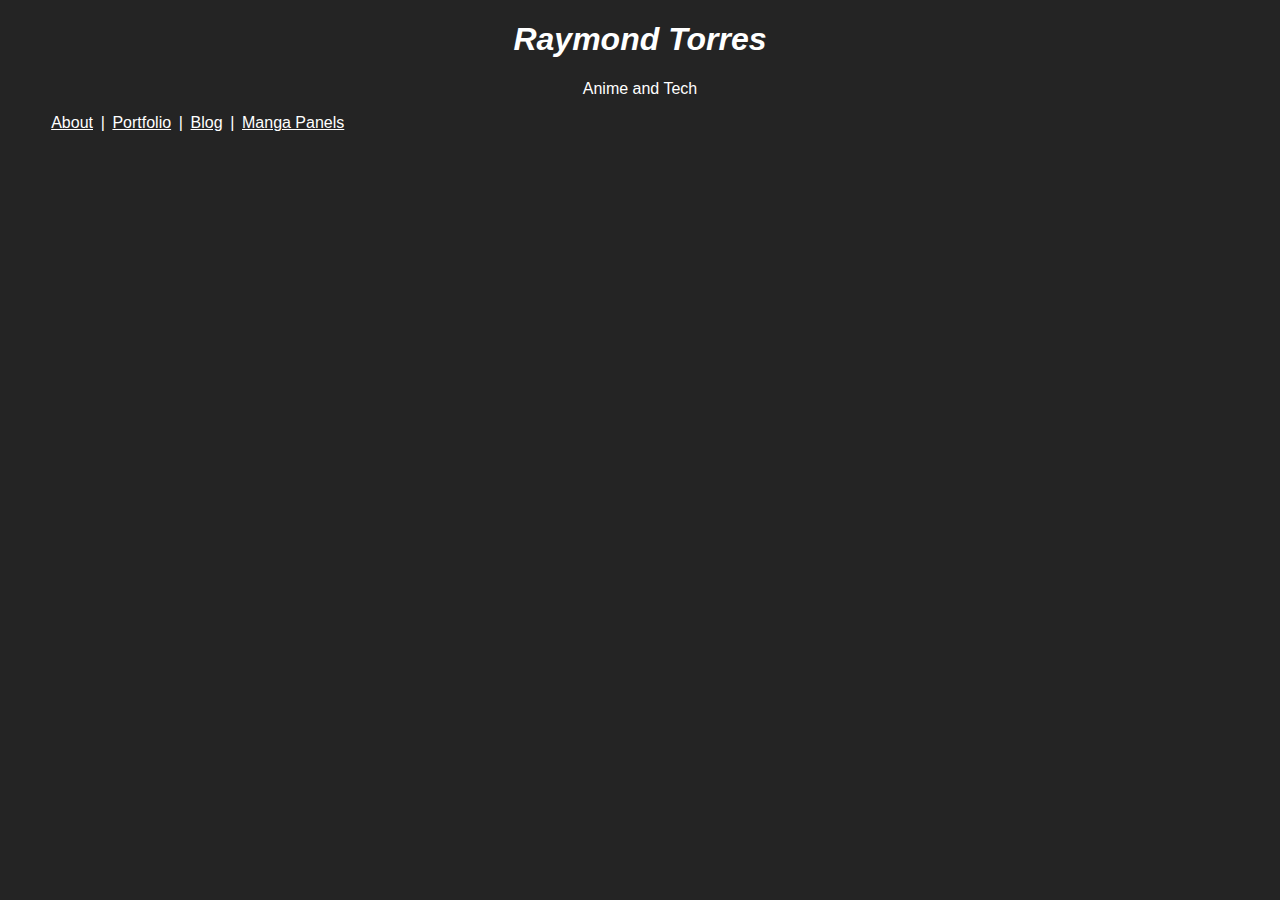
==== index.html @ 91c77899 "Made changes to the way tabs link to each other." ====
<!DOCTYPE html>
<html lang="en">
    <head>
        <meta charset="utf-8">
        <title>Anime Blog</title>
        <link rel="stylesheet" href="styles.css">
    </head>
    <body class="index-home-page">
        <h1 class="home-header"> <em>Raymond Torres</em></h1>
        <p class="index-first-p">Anime and Tech</p>
        
        <ul>
            
            <a class="about-home-link" href="index.html">About</a> |
            <a class="portfolio-home-link" href="tabs/portfolio.html">Portfolio</a> |
            <a class="blog-home-link" href="tabs/blog.html">Blog</a> |
            <a class="manga-panels-link" href="tabs/manga-panels.html">Manga Panels</a>
            
        </ul>
        
    </body>
</html>
---- styles.css ----
.index-home-page, .port-page, .blog-page, .manga-page, .dbz-page, .jjk-page, .aot-page{
    background-color: #242424;
    color: white;
    font-family: 'Gill Sans', 'Gill Sans MT', Calibri, 'Trebuchet MS', sans-serif;
}
.index-first-p{
    text-align: center;
}
.home-header, .dbz-header, .aot-header, .jjk-header {
    text-align: center;
}
.manga-page-list{
    color: white;
}
.manga-panels-link, .blog-home-link, .portfolio-home-link, .about-home-link{
    color: white;
    padding: .2em;
}
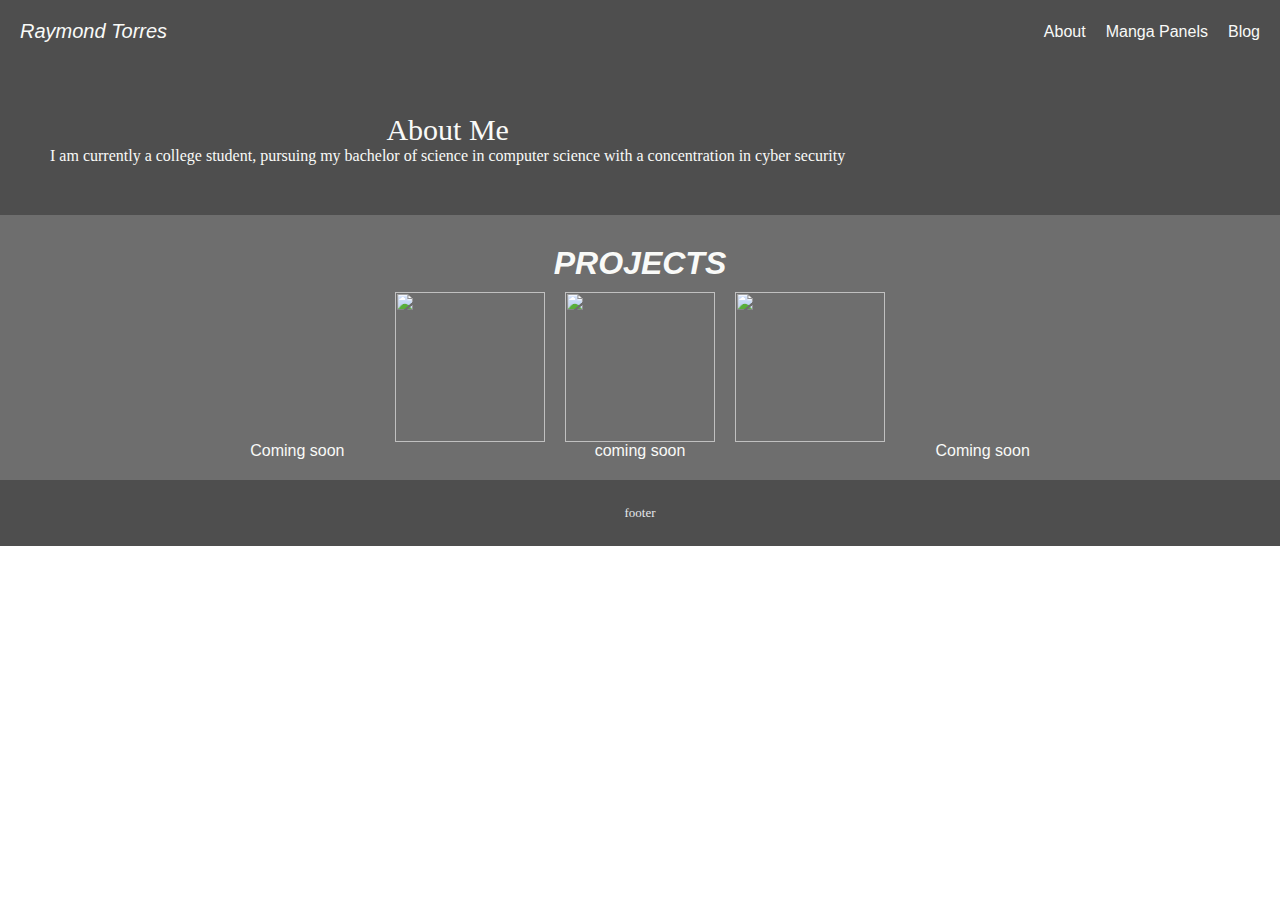
==== commit 97e30b88: "Made big changes to personal websites CSS." ====
--- a/index.html
+++ b/index.html
@@ -1,22 +1,45 @@
 <!DOCTYPE html>
 <html lang="en">
-    <head>
-        <meta charset="utf-8">
-        <title>Anime Blog</title>
-        <link rel="stylesheet" href="styles.css">
-    </head>
-    <body class="index-home-page">
-        <h1 class="home-header"> <em>Raymond Torres</em></h1>
-        <p class="index-first-p">Anime and Tech</p>
-        
-        <ul>
-            
-            <a class="about-home-link" href="index.html">About</a> |
-            <a class="portfolio-home-link" href="tabs/portfolio.html">Portfolio</a> |
-            <a class="blog-home-link" href="tabs/blog.html">Blog</a> |
-            <a class="manga-panels-link" href="tabs/manga-panels.html">Manga Panels</a>
-            
-        </ul>
-        
-    </body>
-</html>+  <head>
+    <meta charset="utf-8" />
+    <title>Personal Blog</title>
+    <link rel="stylesheet" href="styles.css" />
+  </head>
+  <body>
+    <div class="one">
+      <div class="top-header">
+        <div class="logo"><em>Raymond Torres</em></div>
+        <div class="head-li">
+          <a href="index.html">About</a>
+          <a href="tabs/manga-panels.html">Manga Panels</a>
+          <a href="tabs/blog.html">Blog</a>
+        </div>
+      </div>
+      <div class="below-head-container">
+        <div class="below-head">
+          <div class="below-header">About Me</div>
+          <div class="about-desc">I am currently a college student, pursuing my bachelor of science in
+            computer science with a concentration in cyber security</div>
+        </div>
+        </div>
+      </div>
+    </div>
+    <div class="two">
+      <h1 class="info-head">PROJECTS</h1>
+      <div class="manga-img-container">
+        <img class="manga-img" src="" height="150" width="150" /> 
+        <img class="manga-img" src="" height="150" width="150" /> 
+        <img class="manga-img" src="" height="150" width="150" />
+      </div>
+      <div class="img-desc">
+        <p>Coming soon</p>
+        <p>coming soon</p>
+        <p>Coming soon</p>
+      </div> 
+    </div>
+    
+    <div class="footer">
+      <footer>footer</footer>
+    </div>
+  </body>
+</html>
--- a/styles.css
+++ b/styles.css
@@ -1,18 +1,94 @@
-.index-home-page, .port-page, .blog-page, .manga-page, .dbz-page, .jjk-page, .aot-page{
-    background-color: #242424;
-    color: white;
-    font-family: 'Gill Sans', 'Gill Sans MT', Calibri, 'Trebuchet MS', sans-serif;
+*{
+    padding: 0;
+    margin: 0;
 }
-.index-first-p{
+.one{
+    background-color: #4e4e4e;
+    display: flex;
+    flex-direction: column;
+ 
+
+}
+.top-header{
+    padding: 20px;
+    display: flex;
+    justify-content: space-between;
+    align-items: center;
+
+}
+.logo{
+    font-size: 20px;
+    font-family: 'Trebuchet MS', 'Lucida Sans Unicode', 'Lucida Grande', 'Lucida Sans', Arial, sans-serif;
+    color: #f9faf8;
+
+}
+.head-li{
+
+    color: #f9faf8;
+    font-family: 'Trebuchet MS', 'Lucida Sans Unicode', 'Lucida Grande', 'Lucida Sans', Arial, sans-serif;
+    display: flex;
+    gap: 20px;
+}
+.head-li a{
+    text-decoration: none;
+    color: #f9faf8;
+}
+.below-head-container{
+    color: #f9faf8;
+    display: flex;
+    justify-content: space-between;
+    align-items:center ;
+    padding: 50px;
+    gap: 20px;
+    
+}
+.blow-head{
+    color: #f9faf8;
+    width: 50%;
+    box-sizing: border-box;
+    display: flex;
+    flex-direction: column;
+}
+.below-header{
+    font-size: 30px;
     text-align: center;
 }
-.home-header, .dbz-header, .aot-header, .jjk-header {
+.two{
+    background-color: rgb(110, 110, 110);
+    color: #f9faf8;
+    display: flex;
+    flex-direction: column;
+    font-family: 'Trebuchet MS', 'Lucida Sans Unicode', 'Lucida Grande', 'Lucida Sans', Arial, sans-serif;
     text-align: center;
+    padding: 20px;
 }
-.manga-page-list{
-    color: white;
+.info-head{
+    font-weight: bold;
+    font-style: italic;
+    justify-items: center;
+    padding: 5px;
+    margin: 5px;
 }
-.manga-panels-link, .blog-home-link, .portfolio-home-link, .about-home-link{
-    color: white;
-    padding: .2em;
+.manga-img-container{
+    display: flex;
+    justify-content: center;
+    align-items: center;
+    gap: 20px;
+    
 }
+.img-desc{
+    display: flex;
+    justify-content: space-evenly;
+    gap: 20px;
+}
+.footer{
+    
+    background-color: #4e4e4e;
+    color: #e5e7eb;
+    padding: 25px;
+    font-size: small;
+    display: flex;
+    justify-content: center;    
+    align-content: flex-end;
+
+}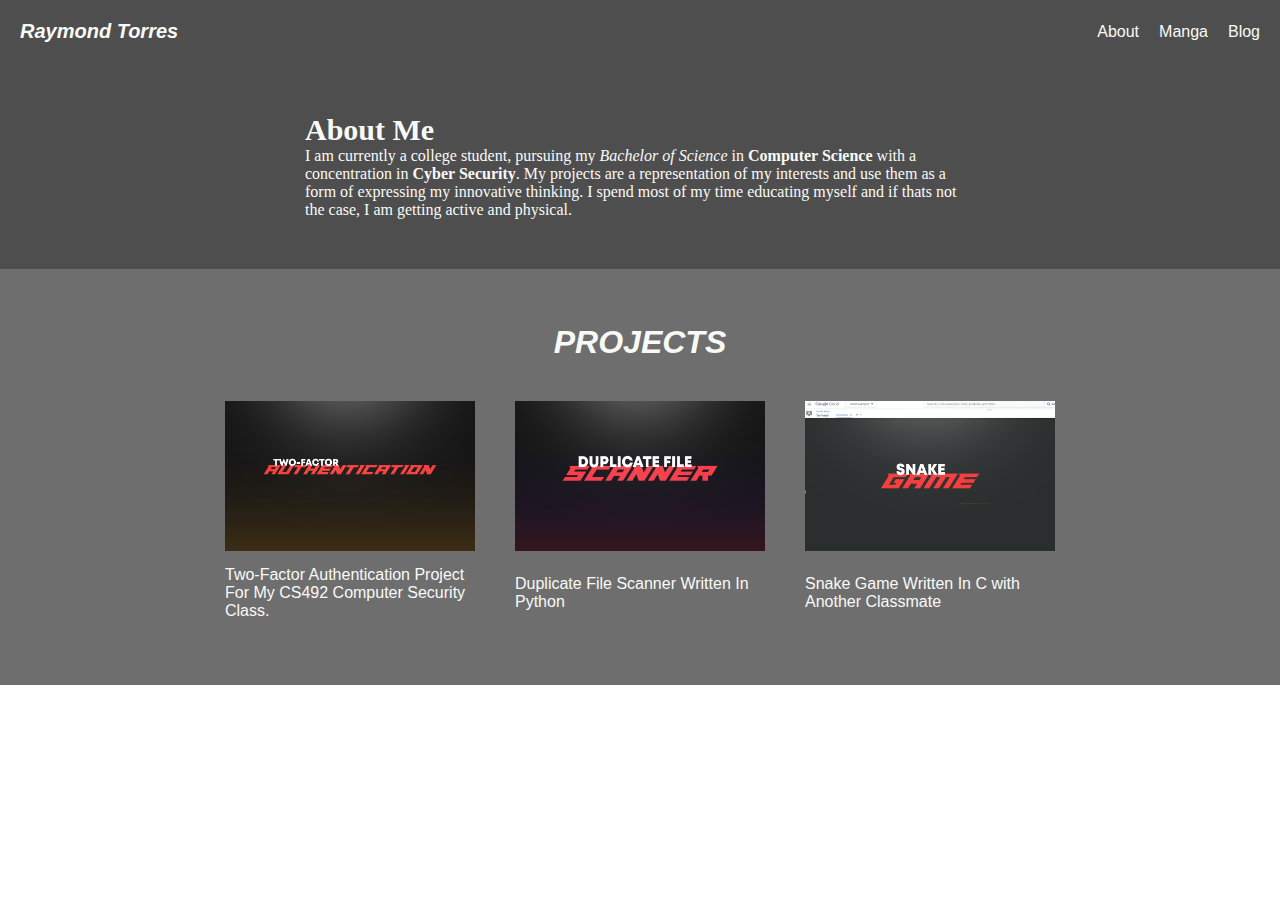
==== commit 98d149e7: "Changed Description and Images." ====
--- a/index.html
+++ b/index.html
@@ -2,44 +2,50 @@
 <html lang="en">
   <head>
     <meta charset="utf-8" />
-    <title>Personal Blog</title>
+    <title>RT | About</title>
     <link rel="stylesheet" href="styles.css" />
   </head>
   <body>
     <div class="one">
       <div class="top-header">
-        <div class="logo"><em>Raymond Torres</em></div>
+        <h1 class="logo"><em>Raymond Torres</em></h1>
         <div class="head-li">
           <a href="index.html">About</a>
-          <a href="tabs/manga-panels.html">Manga Panels</a>
+          <a href="tabs/manga-panels.html">Manga</a>
           <a href="tabs/blog.html">Blog</a>
         </div>
       </div>
       <div class="below-head-container">
         <div class="below-head">
-          <div class="below-header">About Me</div>
-          <div class="about-desc">I am currently a college student, pursuing my bachelor of science in
-            computer science with a concentration in cyber security</div>
+          <h1 class="below-header">About Me</h1>
+          <p class="about-desc">I am currently a college student, pursuing my <em>Bachelor of Science</em> in
+            <strong>Computer Science</strong> with a concentration in <strong>Cyber Security</strong>.
+          My projects are a representation of my interests and use them as a form of expressing my innovative thinking.
+        I spend most of my time educating myself and if thats not the case, I am getting active and physical.</p>
         </div>
         </div>
       </div>
     </div>
     <div class="two">
       <h1 class="info-head">PROJECTS</h1>
-      <div class="manga-img-container">
-        <img class="manga-img" src="" height="150" width="150" /> 
-        <img class="manga-img" src="" height="150" width="150" /> 
-        <img class="manga-img" src="" height="150" width="150" />
+      <div class="project-container">
+      <div class="project-img-container">
+        <img class="project-img" src="images/2fa.jpg" height="150" width="250" /> 
+        <img class="project-img" src="images/dfs.jpg" height="150" width="250" /> 
+        <img class="project-img" src="images/snake.jpg" height="150" width="250" />
       </div>
-      <div class="img-desc">
-        <p>Coming soon</p>
-        <p>coming soon</p>
-        <p>Coming soon</p>
+      
+      <div class="project-desc-container">
+        <p class="project-desc">Two-Factor Authentication Project For My
+            CS492 Computer Security Class.
+        </p>
+        <p class="project-desc">Duplicate File Scanner Written In Python</p>
+        <p class="project-desc">Snake Game Written In C with Another Classmate</p>
+      
       </div> 
     </div>
+    </div>
     
-    <div class="footer">
-      <footer>footer</footer>
-    </div>
+    
   </body>
 </html>
--- a/styles.css
+++ b/styles.css
@@ -1,6 +1,7 @@
 *{
     padding: 0;
     margin: 0;
+    box-sizing: border-box;
 }
 .one{
     background-color: #4e4e4e;
@@ -36,22 +37,21 @@
 .below-head-container{
     color: #f9faf8;
     display: flex;
-    justify-content: space-between;
-    align-items:center ;
     padding: 50px;
-    gap: 20px;
-    
+    flex-direction: column;
+    align-items: center;
 }
 .blow-head{
     color: #f9faf8;
-    width: 50%;
-    box-sizing: border-box;
     display: flex;
     flex-direction: column;
 }
 .below-header{
     font-size: 30px;
-    text-align: center;
+    justify-content: center;
+}
+.about-desc{
+    width: 670px;
 }
 .two{
     background-color: rgb(110, 110, 110);
@@ -59,36 +59,48 @@
     display: flex;
     flex-direction: column;
     font-family: 'Trebuchet MS', 'Lucida Sans Unicode', 'Lucida Grande', 'Lucida Sans', Arial, sans-serif;
-    text-align: center;
-    padding: 20px;
+    align-items: center;
+    padding: 50px;
 }
 .info-head{
-    font-weight: bold;
     font-style: italic;
-    justify-items: center;
     padding: 5px;
-    margin: 5px;
+    margin-bottom: 35px;
+}
+.project-container{
+    display: flex;
+    flex-direction: column;
+
+}
+.project-img-container{
+    display: flex;
+    justify-content: center;
+    align-items: center;
+    gap: 40px;
+    
+}
+.project-desc-container{
+    display: flex;
+    justify-content: center;
+    align-items: center;
+    padding: 15px;
+    gap: 40px;
+    
+}
+.project-desc{
+    width: 250px;
 }
 .manga-img-container{
     display: flex;
     justify-content: center;
     align-items: center;
-    gap: 20px;
+    gap: 40px;
     
 }
 .img-desc{
     display: flex;
-    justify-content: space-evenly;
-    gap: 20px;
+    justify-content: center;
+    align-items: center;
+    padding: 30px;
+    gap: 40px;
 }
-.footer{
-    
-    background-color: #4e4e4e;
-    color: #e5e7eb;
-    padding: 25px;
-    font-size: small;
-    display: flex;
-    justify-content: center;    
-    align-content: flex-end;
-
-}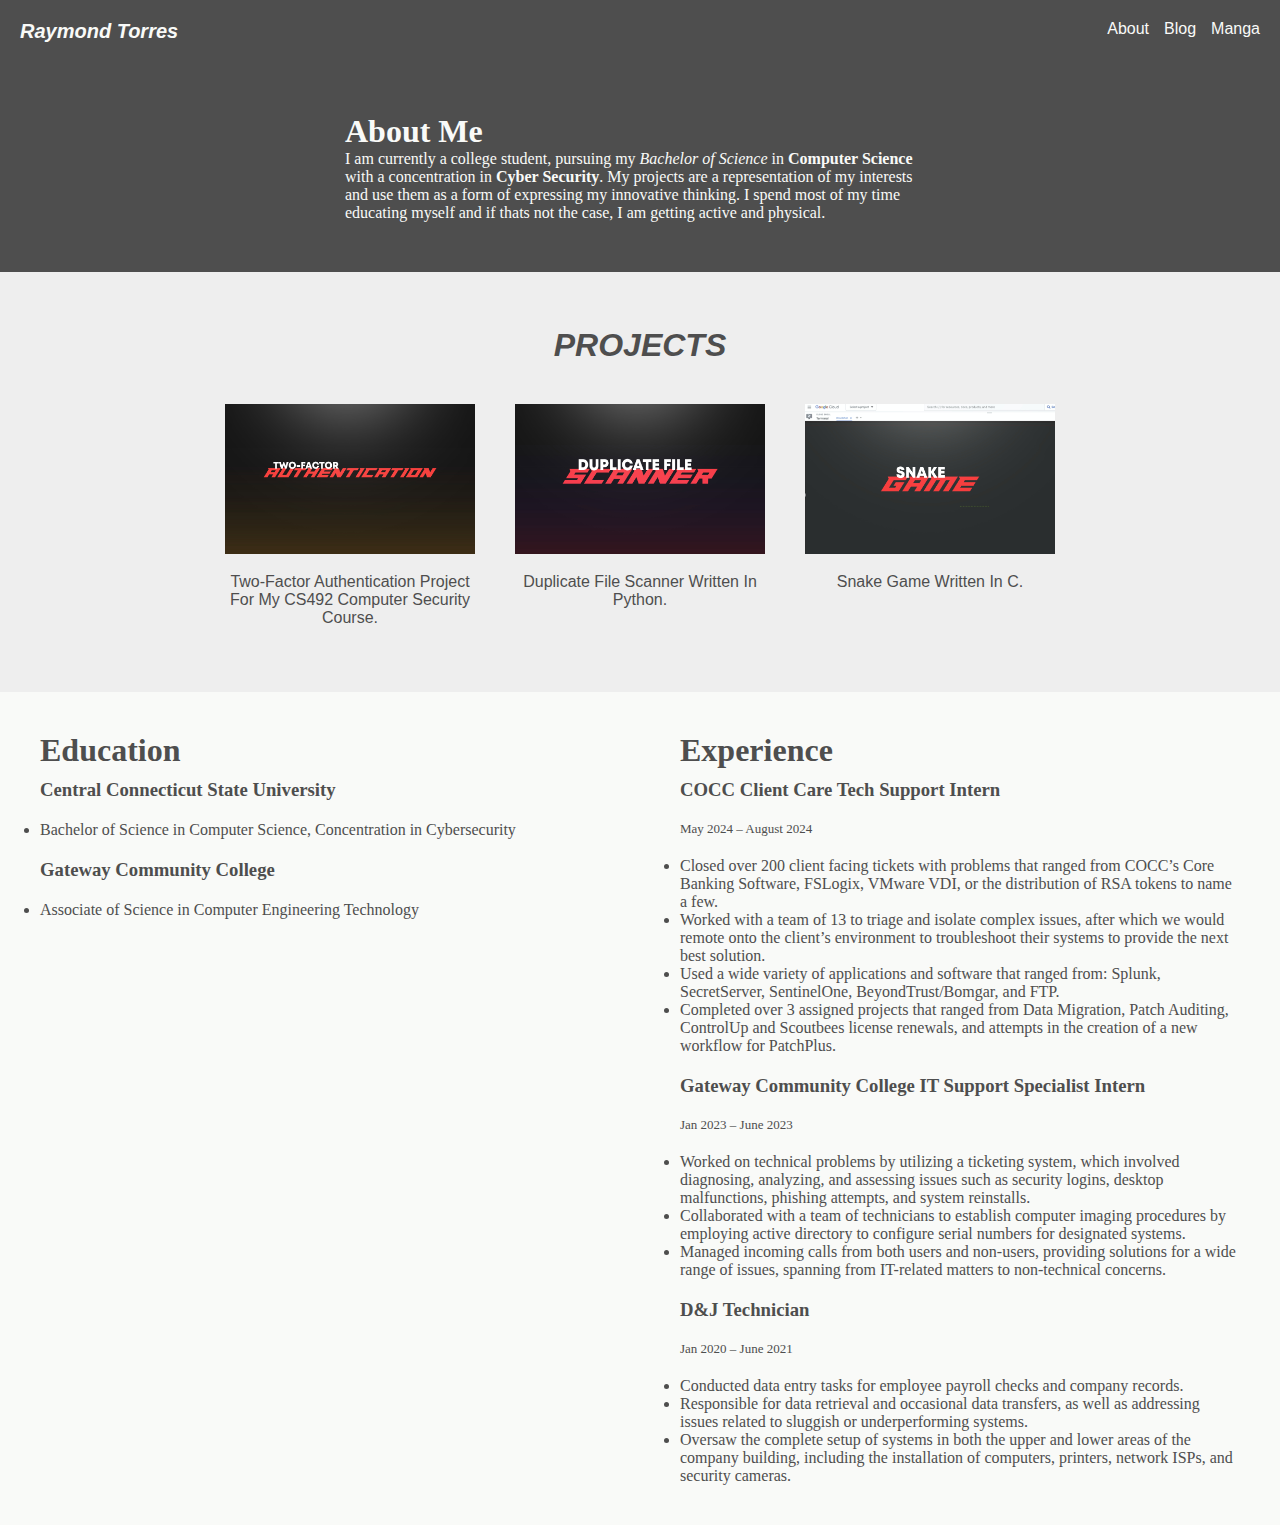
==== commit 9b092581: "Fixed scrolling and changed html structure." ====
--- a/index.html
+++ b/index.html
@@ -2,48 +2,103 @@
 <html lang="en">
   <head>
     <meta charset="utf-8" />
+    <meta name="viewport" content="width=device-width, initial-scale=1.0">
     <title>RT | About</title>
     <link rel="stylesheet" href="styles.css" />
   </head>
   <body>
-    <div class="one">
-      <div class="top-header">
-        <h1 class="logo"><em>Raymond Torres</em></h1>
-        <div class="head-li">
+    <div class="section-one">
+      
+      <div class="header" id="top">
+
+        <div class="header-container" id="header-logo">
+        <h1><em>Raymond Torres</em></h1>
+      </div>
+
+        <div class="header-container" id="header-links">
           <a href="index.html">About</a>
+          <a href="tabs/blog.html">Blog</a>
           <a href="tabs/manga-panels.html">Manga</a>
-          <a href="tabs/blog.html">Blog</a>
+          
         </div>
+        
       </div>
-      <div class="below-head-container">
-        <div class="below-head">
-          <h1 class="below-header">About Me</h1>
-          <p class="about-desc">I am currently a college student, pursuing my <em>Bachelor of Science</em> in
-            <strong>Computer Science</strong> with a concentration in <strong>Cyber Security</strong>.
-          My projects are a representation of my interests and use them as a form of expressing my innovative thinking.
-        I spend most of my time educating myself and if thats not the case, I am getting active and physical.</p>
-        </div>
-        </div>
+      
+      <div class="header" id="bottom">
+        <div class="about-me">
+        <h1>About Me</h1>
+        <p>I am currently a college student, pursuing my <em>Bachelor of Science</em> in
+          <strong>Computer Science</strong> with a concentration in <strong>Cyber Security</strong>.
+        My projects are a representation of my interests and use them as a form of expressing my innovative thinking.
+      I spend most of my time educating myself and if thats not the case, I am getting active and physical.</p>
       </div>
     </div>
-    <div class="two">
+
+      
+  </div>
+
+    </div>
+    <div class="section-two">
       <h1 class="info-head">PROJECTS</h1>
       <div class="project-container">
       <div class="project-img-container">
-        <img class="project-img" src="images/2fa.jpg" height="150" width="250" /> 
-        <img class="project-img" src="images/dfs.jpg" height="150" width="250" /> 
-        <img class="project-img" src="images/snake.jpg" height="150" width="250" />
+        <a class="project-img"  href="https://github.com/raymoess/492-Final-Project" target="_blank" rel="noopener noreferrer"><img src="images/2fa.jpg" height="150" width="250" /></a>
+        <a class="project-img"  href="https://github.com/raymoess/DuplicateFileDel" target="_blank" rel="noopener noreferrer"><img src="images/dfs.jpg" height="150" width="250" /></a>
+        <a class="project-img"  href="https://github.com/raymoess/Snake-Game" target="_blank" rel="noopener noreferrer"><img src="images/snake.jpg" height="150" width="250" /></a>
       </div>
       
       <div class="project-desc-container">
         <p class="project-desc">Two-Factor Authentication Project For My
-            CS492 Computer Security Class.
+            CS492 Computer Security Course.
         </p>
-        <p class="project-desc">Duplicate File Scanner Written In Python</p>
-        <p class="project-desc">Snake Game Written In C with Another Classmate</p>
+        <p class="project-desc">Duplicate File Scanner Written In Python.</p>
+        <p class="project-desc">Snake Game Written In C.</p>
       
       </div> 
     </div>
+    </div>
+    <div class="section-three">
+      
+        <div class="background-container" id="education">
+          <h1 class="info-left-header">Education</h1>
+          <div class="info-about-desc">
+            <h3>Central Connecticut State University</h3>
+          <li>Bachelor of Science in Computer Science, Concentration in Cybersecurity</li>
+          <h3>Gateway Community College</h3>
+          <li>          
+            Associate of Science in Computer Engineering Technology	</li>
+          </div>
+        </div>
+        <div class="background-container" id="experience">
+          <h1 class="info-right-header">Experience</h1>
+          <div class="info-about-desc">
+            <h3>COCC Client Care Tech Support Intern</h3>
+            <p>May 2024 – August 2024</p>
+          <ul>
+            <li>Closed over 200 client facing tickets with problems that ranged from COCC’s Core Banking Software, FSLogix, VMware VDI, or the distribution of RSA tokens to name a few. </li>
+            <li>Worked with a team of 13 to triage and isolate complex issues, after which we would remote onto the client’s environment to troubleshoot their systems to provide the next best solution.</li>
+            <li>Used a wide variety of applications and software that ranged from: Splunk, SecretServer, SentinelOne, BeyondTrust/Bomgar, and FTP.</li>
+            <li>Completed over 3 assigned projects that ranged from Data Migration, Patch Auditing, ControlUp and Scoutbees license renewals, and attempts in the creation of a new workflow for PatchPlus.</li>
+          </ul>
+            
+
+            <h3>Gateway Community College IT Support Specialist Intern</h3>
+            <p>Jan 2023 – June 2023</p>
+            <ul>
+              <li>Worked on technical problems by utilizing a ticketing system, which involved diagnosing, analyzing, and assessing issues such as security logins, desktop malfunctions, phishing attempts, and system reinstalls.</li>
+              <li>Collaborated with a team of technicians to establish computer imaging procedures by employing active directory to configure serial numbers for designated systems.</li>
+              <li>Managed incoming calls from both users and non-users, providing solutions for a wide range of issues, spanning from IT-related matters to non-technical concerns.</li>
+            </ul>
+              <h3>D&J Technician</h3>
+              <p>Jan 2020 – June 2021</p>
+              <ul>
+                <li>Conducted data entry tasks for employee payroll checks and company records.</li>
+                <li>Responsible for data retrieval and occasional data transfers, as well as addressing issues related to sluggish or underperforming systems.</li>
+                <li>Oversaw the complete setup of systems in both the upper and lower areas of the company building, including the installation of computers, printers, network ISPs, and security cameras.</li>
+              </ul>
+          </div>
+        </div>
+        
     </div>
     
     
--- a/styles.css
+++ b/styles.css
@@ -2,65 +2,60 @@
     padding: 0;
     margin: 0;
     box-sizing: border-box;
+
 }
-.one{
+.section-one{
     background-color: #4e4e4e;
+    color: #f9faf8;
     display: flex;
     flex-direction: column;
- 
-
+    
 }
-.top-header{
+.header#top{
     padding: 20px;
     display: flex;
     justify-content: space-between;
-    align-items: center;
+    font-family: 'Trebuchet MS', 'Lucida Sans Unicode', 'Lucida Grande', 'Lucida Sans', Arial, sans-serif;
+    flex: 1;
 
 }
-.logo{
+#header-logo h1{
     font-size: 20px;
+
+}
+#header-links{
+    display: flex;
+    gap: 15px;
+
+}
+#header-links a{
+    text-decoration: none;
     font-family: 'Trebuchet MS', 'Lucida Sans Unicode', 'Lucida Grande', 'Lucida Sans', Arial, sans-serif;
     color: #f9faf8;
 
 }
-.head-li{
-
-    color: #f9faf8;
-    font-family: 'Trebuchet MS', 'Lucida Sans Unicode', 'Lucida Grande', 'Lucida Sans', Arial, sans-serif;
-    display: flex;
-    gap: 20px;
-}
-.head-li a{
-    text-decoration: none;
-    color: #f9faf8;
-}
-.below-head-container{
-    color: #f9faf8;
-    display: flex;
+.header#bottom{
     padding: 50px;
-    flex-direction: column;
-    align-items: center;
-}
-.blow-head{
-    color: #f9faf8;
     display: flex;
     flex-direction: column;
+    justify-content: center;
+    align-items: center;
+
 }
-.below-header{
-    font-size: 30px;
-    justify-content: center;
+.about-me{
+    
+    max-width: 50%;
+    
 }
-.about-desc{
-    width: 670px;
-}
-.two{
-    background-color: rgb(110, 110, 110);
-    color: #f9faf8;
+.section-two{
+    background-color: #eeeeee;
+    color: #4e4e4e;
     display: flex;
     flex-direction: column;
     font-family: 'Trebuchet MS', 'Lucida Sans Unicode', 'Lucida Grande', 'Lucida Sans', Arial, sans-serif;
     align-items: center;
     padding: 50px;
+    overflow: hidden;
 }
 .info-head{
     font-style: italic;
@@ -70,6 +65,7 @@
 .project-container{
     display: flex;
     flex-direction: column;
+    text-align: center;
 
 }
 .project-img-container{
@@ -82,7 +78,6 @@
 .project-desc-container{
     display: flex;
     justify-content: center;
-    align-items: center;
     padding: 15px;
     gap: 40px;
     
@@ -104,3 +99,27 @@
     padding: 30px;
     gap: 40px;
 }
+.section-three{
+    background-color: #f9faf8;
+    color: #4e4e4e;
+    display: flex;
+    justify-content: space-between;
+
+}
+.background-container{
+    padding: 40px;
+    gap: 10px;
+    display: flex;
+    flex-direction: column;
+    flex: 1;
+}
+.background-container p{
+    font-size: 13px;
+}
+
+.info-about-desc{
+    display: flex;
+    flex-direction: column;
+    justify-content: center;
+    gap: 20px;
+}
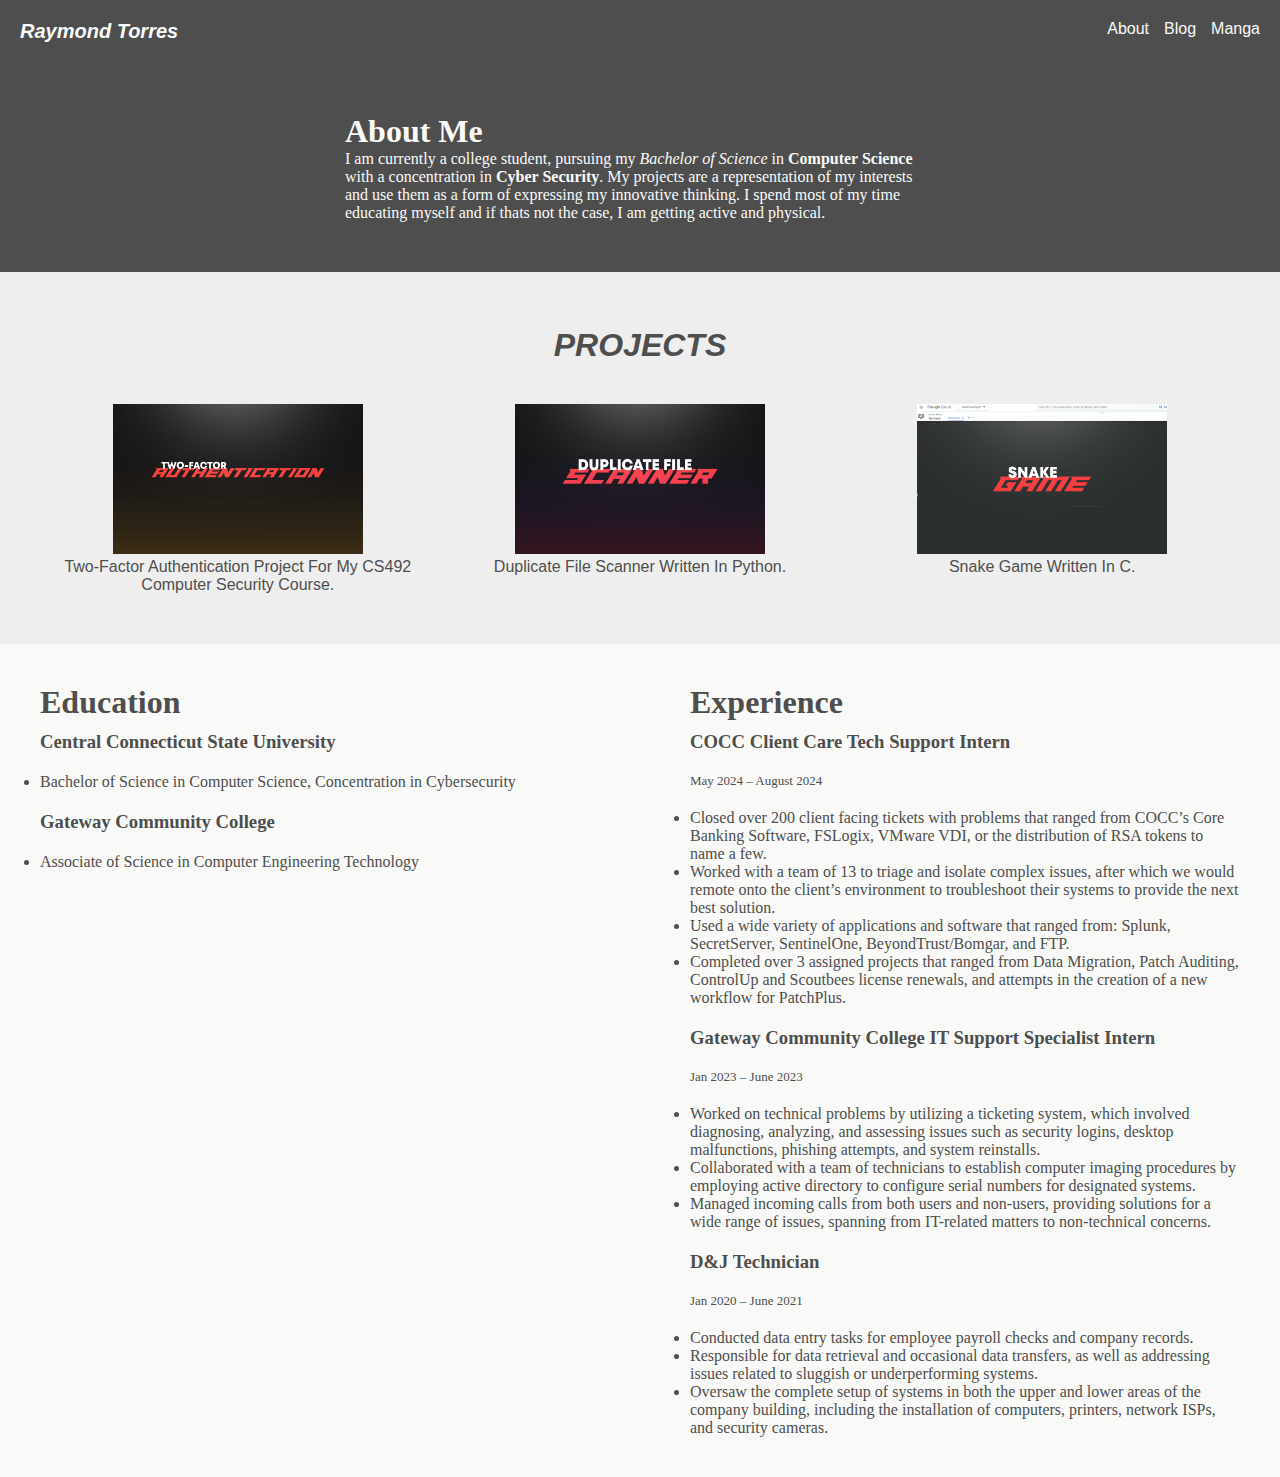
==== commit d801c3b3: "TEST" ====
--- a/index.html
+++ b/index.html
@@ -39,22 +39,27 @@
 
     </div>
     <div class="section-two">
-      <h1 class="info-head">PROJECTS</h1>
+      <div class="info-head">
+      <h1>PROJECTS</h1>
+    </div>
+      <div class="s2-project-container" >
       <div class="project-container">
-      <div class="project-img-container">
         <a class="project-img"  href="https://github.com/raymoess/492-Final-Project" target="_blank" rel="noopener noreferrer"><img src="images/2fa.jpg" height="150" width="250" /></a>
+        <p class="project-desc">Two-Factor Authentication Project For My
+          CS492 Computer Security Course.
+      </p>
+    </div>
+      <div class="project-container">
         <a class="project-img"  href="https://github.com/raymoess/DuplicateFileDel" target="_blank" rel="noopener noreferrer"><img src="images/dfs.jpg" height="150" width="250" /></a>
+        <p class="project-desc">Duplicate File Scanner Written In Python.</p>
+      </div>
+        <div class="project-container">
         <a class="project-img"  href="https://github.com/raymoess/Snake-Game" target="_blank" rel="noopener noreferrer"><img src="images/snake.jpg" height="150" width="250" /></a>
+        <p class="project-desc">Snake Game Written In C.</p>
+      </div>
       </div>
       
-      <div class="project-desc-container">
-        <p class="project-desc">Two-Factor Authentication Project For My
-            CS492 Computer Security Course.
-        </p>
-        <p class="project-desc">Duplicate File Scanner Written In Python.</p>
-        <p class="project-desc">Snake Game Written In C.</p>
       
-      </div> 
     </div>
     </div>
     <div class="section-three">
--- a/styles.css
+++ b/styles.css
@@ -4,6 +4,7 @@
     box-sizing: border-box;
 
 }
+
 .section-one{
     background-color: #4e4e4e;
     color: #f9faf8;
@@ -50,41 +51,38 @@
 .section-two{
     background-color: #eeeeee;
     color: #4e4e4e;
+    font-family: 'Trebuchet MS', 'Lucida Sans Unicode', 'Lucida Grande', 'Lucida Sans', Arial, sans-serif;
     display: flex;
     flex-direction: column;
-    font-family: 'Trebuchet MS', 'Lucida Sans Unicode', 'Lucida Grande', 'Lucida Sans', Arial, sans-serif;
     align-items: center;
+    flex-wrap: wrap;
     padding: 50px;
-    overflow: hidden;
+    overflow-x: hidden;
+
+    
 }
 .info-head{
     font-style: italic;
     padding: 5px;
     margin-bottom: 35px;
 }
+.s2-project-container{
+    display: flex;
+    gap: 40px;
+
+}
 .project-container{
     display: flex;
     flex-direction: column;
-    text-align: center;
+    width: 100%;
+    text-align: center; 
+}
+.project-img{
 
 }
-.project-img-container{
-    display: flex;
-    justify-content: center;
-    align-items: center;
-    gap: 40px;
-    
-}
-.project-desc-container{
-    display: flex;
-    justify-content: center;
-    padding: 15px;
-    gap: 40px;
-    
-}
-.project-desc{
-    width: 250px;
-}
+
+
+
 .manga-img-container{
     display: flex;
     justify-content: center;
@@ -104,6 +102,8 @@
     color: #4e4e4e;
     display: flex;
     justify-content: space-between;
+    flex-wrap: wrap;
+    gap: 20px;
 
 }
 .background-container{
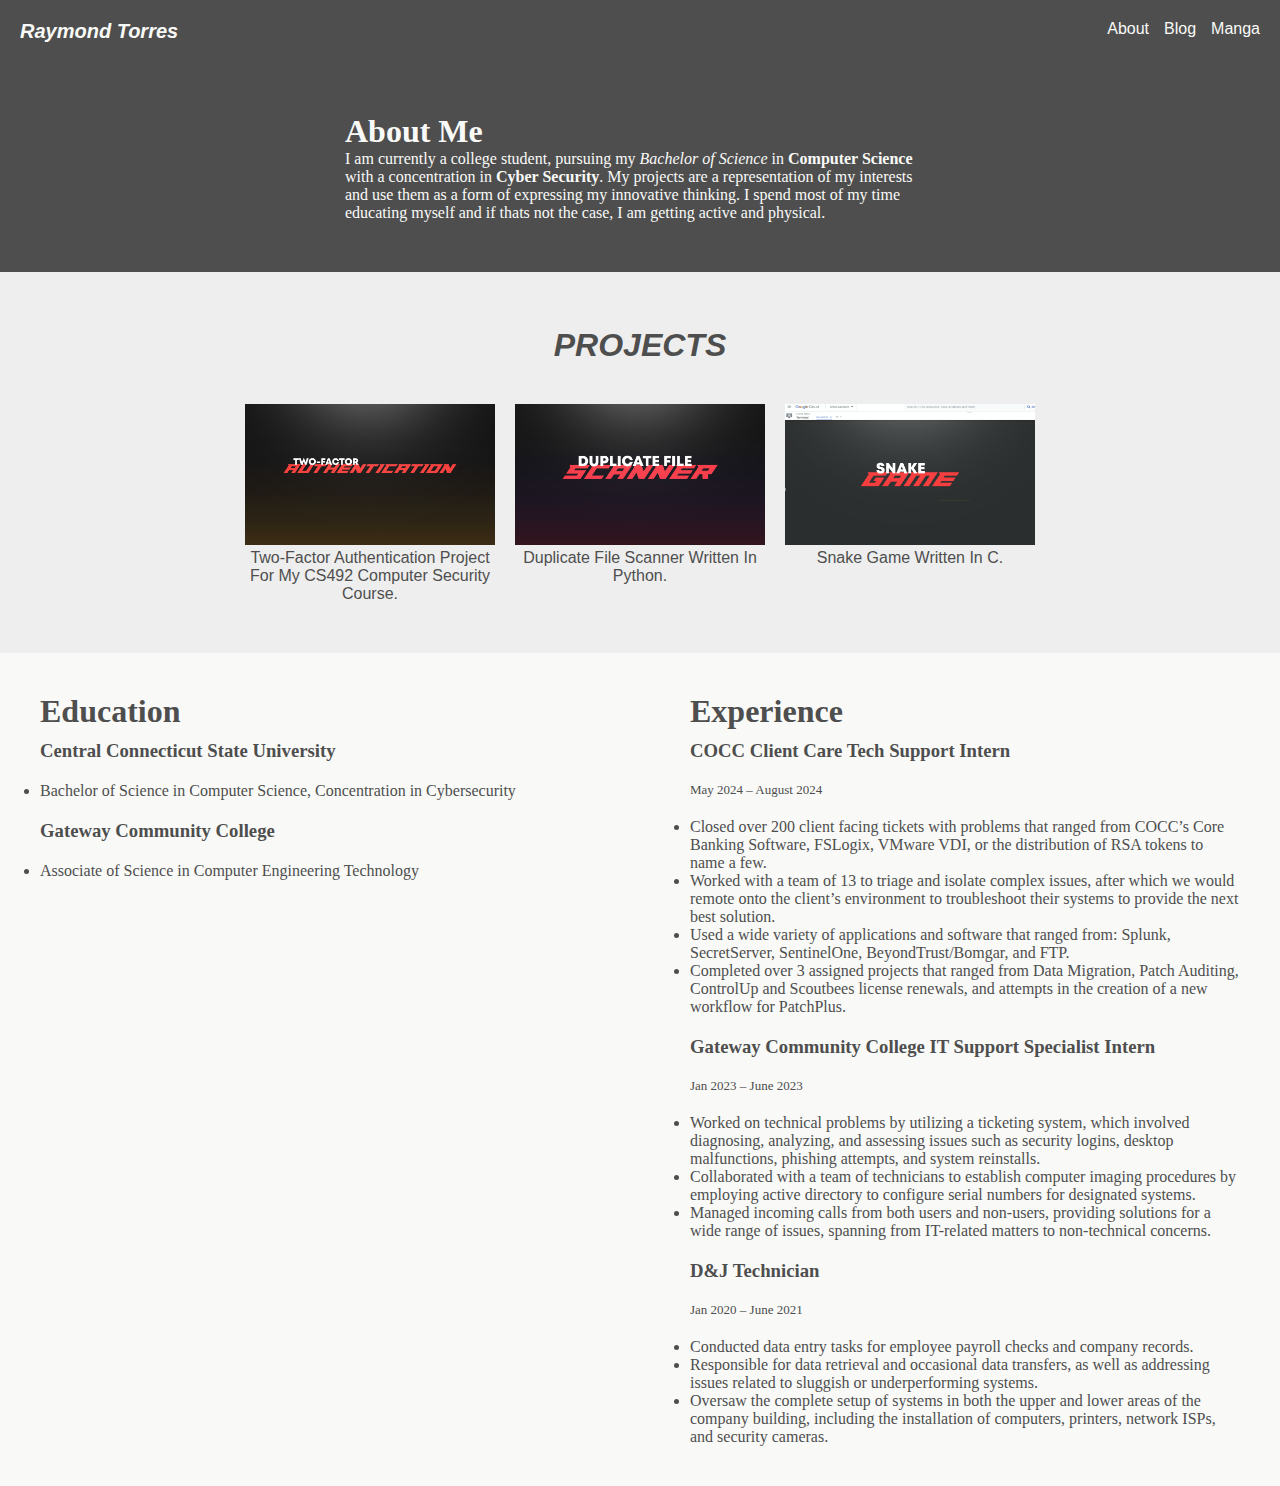
==== commit aa4cd05b: "Issue with mobile device should be resolved." ====
--- a/index.html
+++ b/index.html
@@ -43,17 +43,18 @@
       <h1>PROJECTS</h1>
     </div>
       <div class="s2-project-container" >
+      
       <div class="project-container">
+        <div class="project-temp">
         <a class="project-img"  href="https://github.com/raymoess/492-Final-Project" target="_blank" rel="noopener noreferrer"><img src="images/2fa.jpg" height="150" width="250" /></a>
-        <p class="project-desc">Two-Factor Authentication Project For My
-          CS492 Computer Security Course.
-      </p>
-    </div>
-      <div class="project-container">
+        <p class="project-desc">Two-Factor Authentication Project For My CS492 Computer Security Course.</p>
+      </div>
+        
+      <div class="project-temp">
         <a class="project-img"  href="https://github.com/raymoess/DuplicateFileDel" target="_blank" rel="noopener noreferrer"><img src="images/dfs.jpg" height="150" width="250" /></a>
         <p class="project-desc">Duplicate File Scanner Written In Python.</p>
       </div>
-        <div class="project-container">
+        <div class="project-temp">
         <a class="project-img"  href="https://github.com/raymoess/Snake-Game" target="_blank" rel="noopener noreferrer"><img src="images/snake.jpg" height="150" width="250" /></a>
         <p class="project-desc">Snake Game Written In C.</p>
       </div>
--- a/styles.css
+++ b/styles.css
@@ -55,9 +55,7 @@
     display: flex;
     flex-direction: column;
     align-items: center;
-    flex-wrap: wrap;
     padding: 50px;
-    overflow-x: hidden;
 
     
 }
@@ -68,21 +66,24 @@
 }
 .s2-project-container{
     display: flex;
-    gap: 40px;
 
 }
 .project-container{
     display: flex;
+    flex-wrap: wrap;
+    gap: 20px
+}
+.project-temp{
+    display: flex;
     flex-direction: column;
-    width: 100%;
-    text-align: center; 
+    text-align: center;
+    width: 250px;
+    
 }
-.project-img{
-
+.project-temp img{
+    width: 100%; /* Make sure the image takes up the full width of its container */
+    height: auto;
 }
-
-
-
 .manga-img-container{
     display: flex;
     justify-content: center;
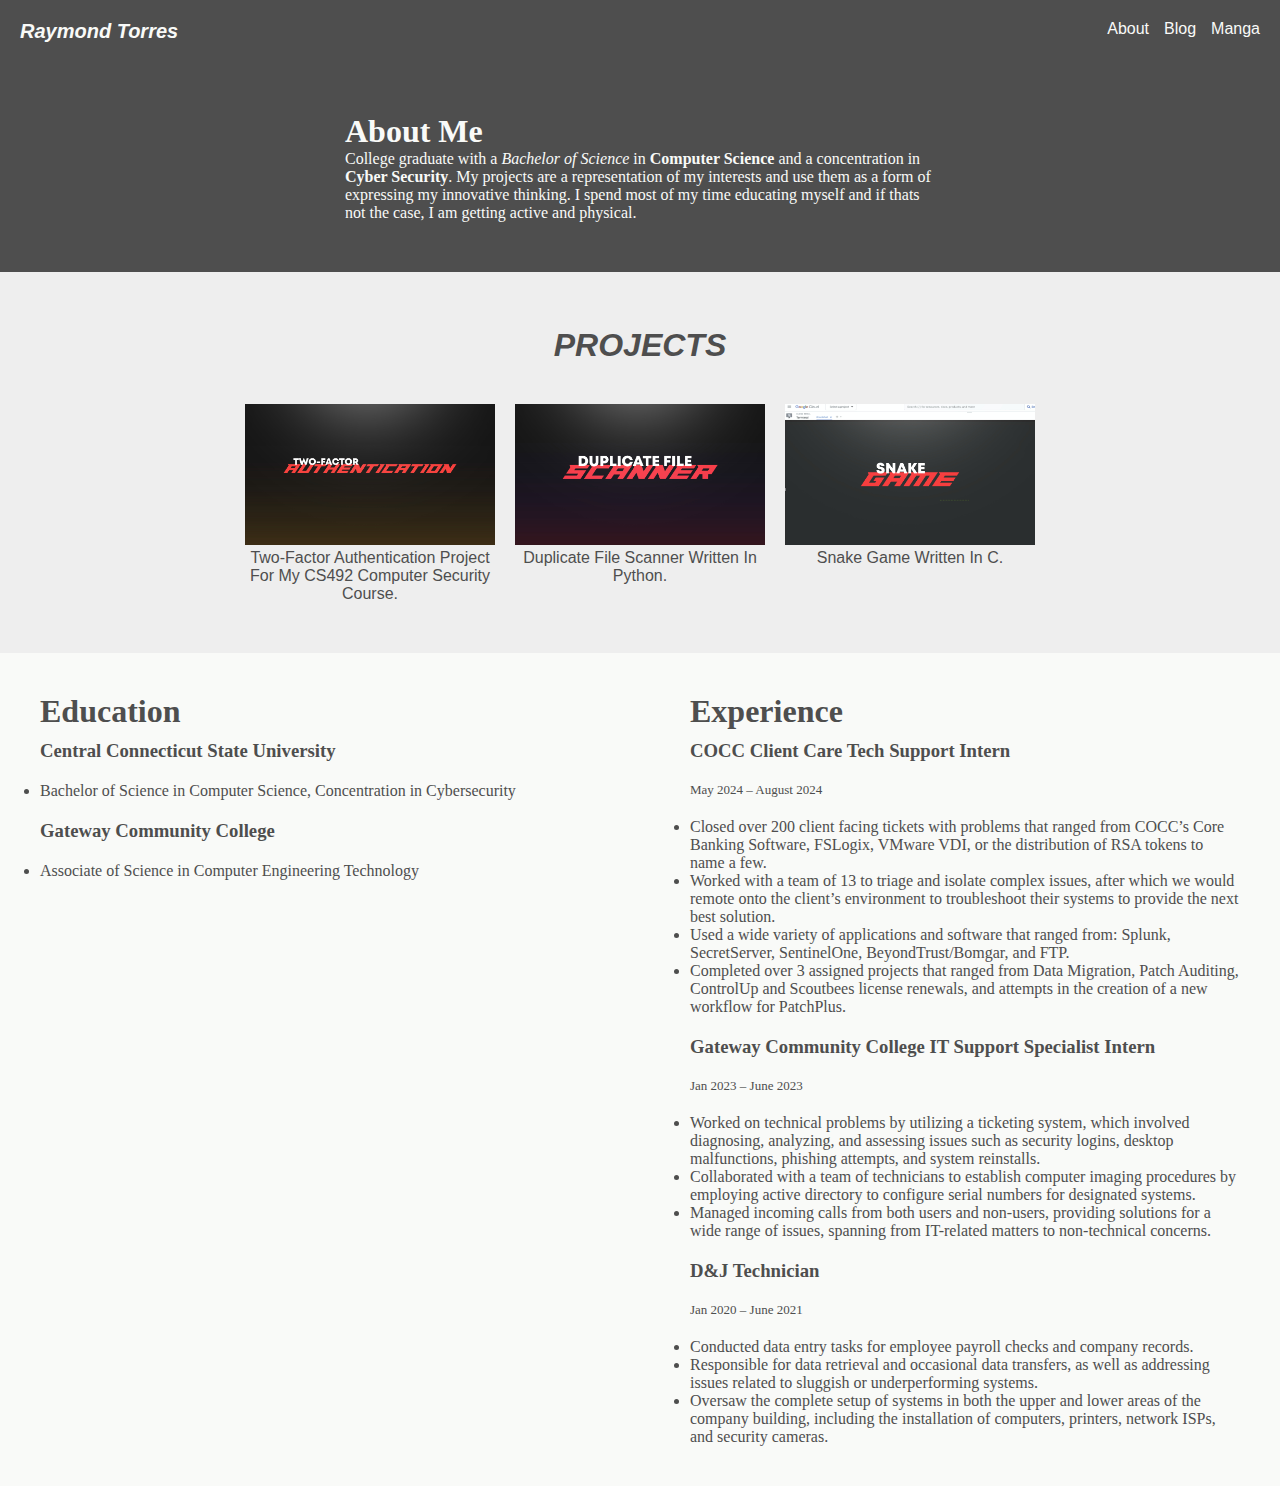
==== commit 86ddd566: "Updated Blog & About me sections." ====
--- a/index.html
+++ b/index.html
@@ -27,8 +27,8 @@
       <div class="header" id="bottom">
         <div class="about-me">
         <h1>About Me</h1>
-        <p>I am currently a college student, pursuing my <em>Bachelor of Science</em> in
-          <strong>Computer Science</strong> with a concentration in <strong>Cyber Security</strong>.
+        <p>College graduate with a <em>Bachelor of Science</em> in
+          <strong>Computer Science</strong> and a concentration in <strong>Cyber Security</strong>.
         My projects are a representation of my interests and use them as a form of expressing my innovative thinking.
       I spend most of my time educating myself and if thats not the case, I am getting active and physical.</p>
       </div>
--- a/styles.css
+++ b/styles.css
@@ -124,3 +124,22 @@
     justify-content: center;
     gap: 20px;
 }
+.section-two-b{
+    color: #4e4e4e;
+    padding: 50px;
+}
+.blog-container{
+    display: flex;
+    flex-direction: column;
+    width: 425px;    
+}
+.blog-post{
+    display: flex;
+    flex-direction: column;
+    gap: 10px;
+    padding: 10px;
+
+}
+.blog-container h3{
+    font-style: italic;
+}
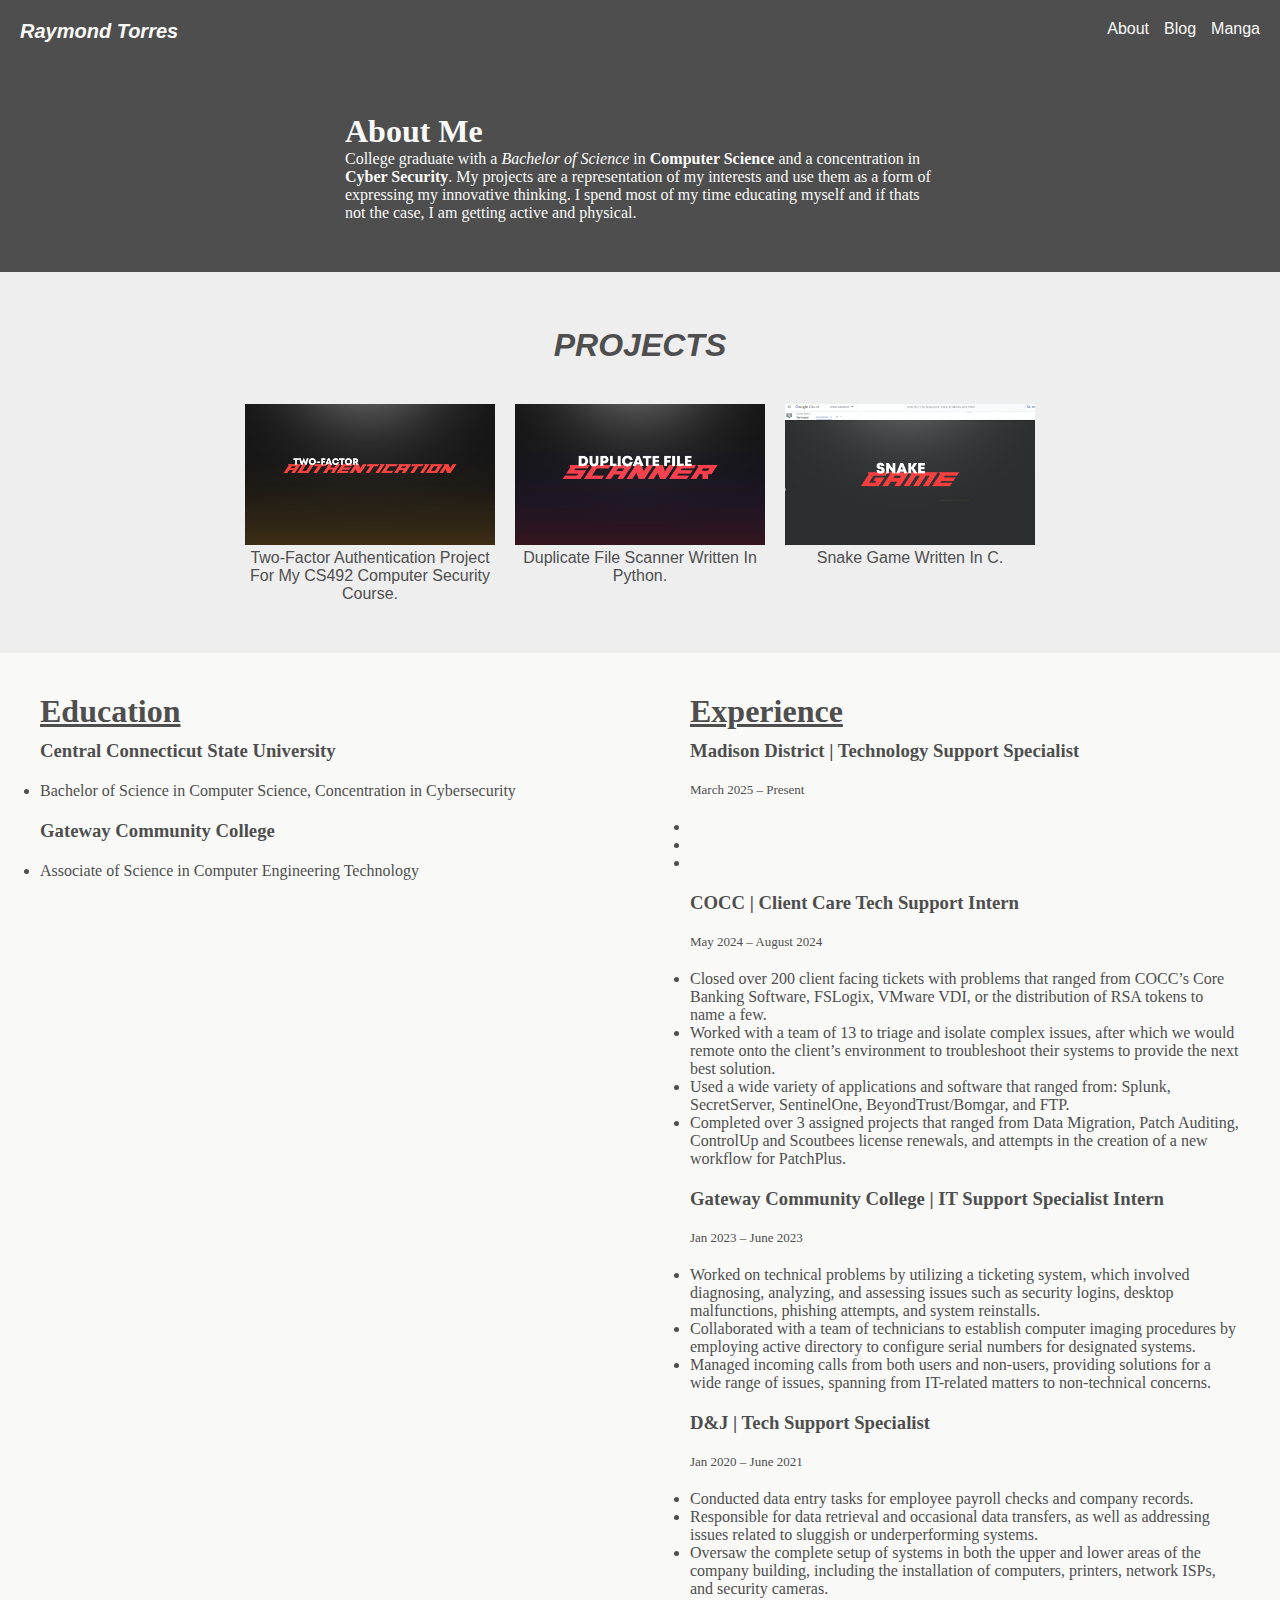
==== commit b50c5325: "Made changes to my digital resume." ====
--- a/index.html
+++ b/index.html
@@ -66,7 +66,7 @@
     <div class="section-three">
       
         <div class="background-container" id="education">
-          <h1 class="info-left-header">Education</h1>
+          <h1 class="info-left-header"><u>Education</u></h1>
           <div class="info-about-desc">
             <h3>Central Connecticut State University</h3>
           <li>Bachelor of Science in Computer Science, Concentration in Cybersecurity</li>
@@ -76,9 +76,18 @@
           </div>
         </div>
         <div class="background-container" id="experience">
-          <h1 class="info-right-header">Experience</h1>
+          <h1 class="info-right-header"><u>Experience</u></h1>
           <div class="info-about-desc">
-            <h3>COCC Client Care Tech Support Intern</h3>
+
+            <h3>Madison District | Technology Support Specialist</h3>
+            <p>March 2025 – Present</p>
+            <ul>
+              <li></li>
+              <li></li>
+              <li></li>
+            </ul>
+
+            <h3>COCC | Client Care Tech Support Intern</h3>
             <p>May 2024 – August 2024</p>
           <ul>
             <li>Closed over 200 client facing tickets with problems that ranged from COCC’s Core Banking Software, FSLogix, VMware VDI, or the distribution of RSA tokens to name a few. </li>
@@ -88,14 +97,14 @@
           </ul>
             
 
-            <h3>Gateway Community College IT Support Specialist Intern</h3>
+            <h3>Gateway Community College | IT Support Specialist Intern</h3>
             <p>Jan 2023 – June 2023</p>
             <ul>
               <li>Worked on technical problems by utilizing a ticketing system, which involved diagnosing, analyzing, and assessing issues such as security logins, desktop malfunctions, phishing attempts, and system reinstalls.</li>
               <li>Collaborated with a team of technicians to establish computer imaging procedures by employing active directory to configure serial numbers for designated systems.</li>
               <li>Managed incoming calls from both users and non-users, providing solutions for a wide range of issues, spanning from IT-related matters to non-technical concerns.</li>
             </ul>
-              <h3>D&J Technician</h3>
+              <h3>D&J | Tech Support Specialist</h3>
               <p>Jan 2020 – June 2021</p>
               <ul>
                 <li>Conducted data entry tasks for employee payroll checks and company records.</li>
--- a/styles.css
+++ b/styles.css
@@ -143,3 +143,16 @@
 .blog-container h3{
     font-style: italic;
 }
+
+.section-two-blog{
+    background-color: #f9faf8;
+    color: #4e4e4e;
+    display: flex;
+    justify-content: center;
+    padding: 70px;
+    
+
+}
+.section-two-blog .h1, .h3{
+    text-align: center;
+}